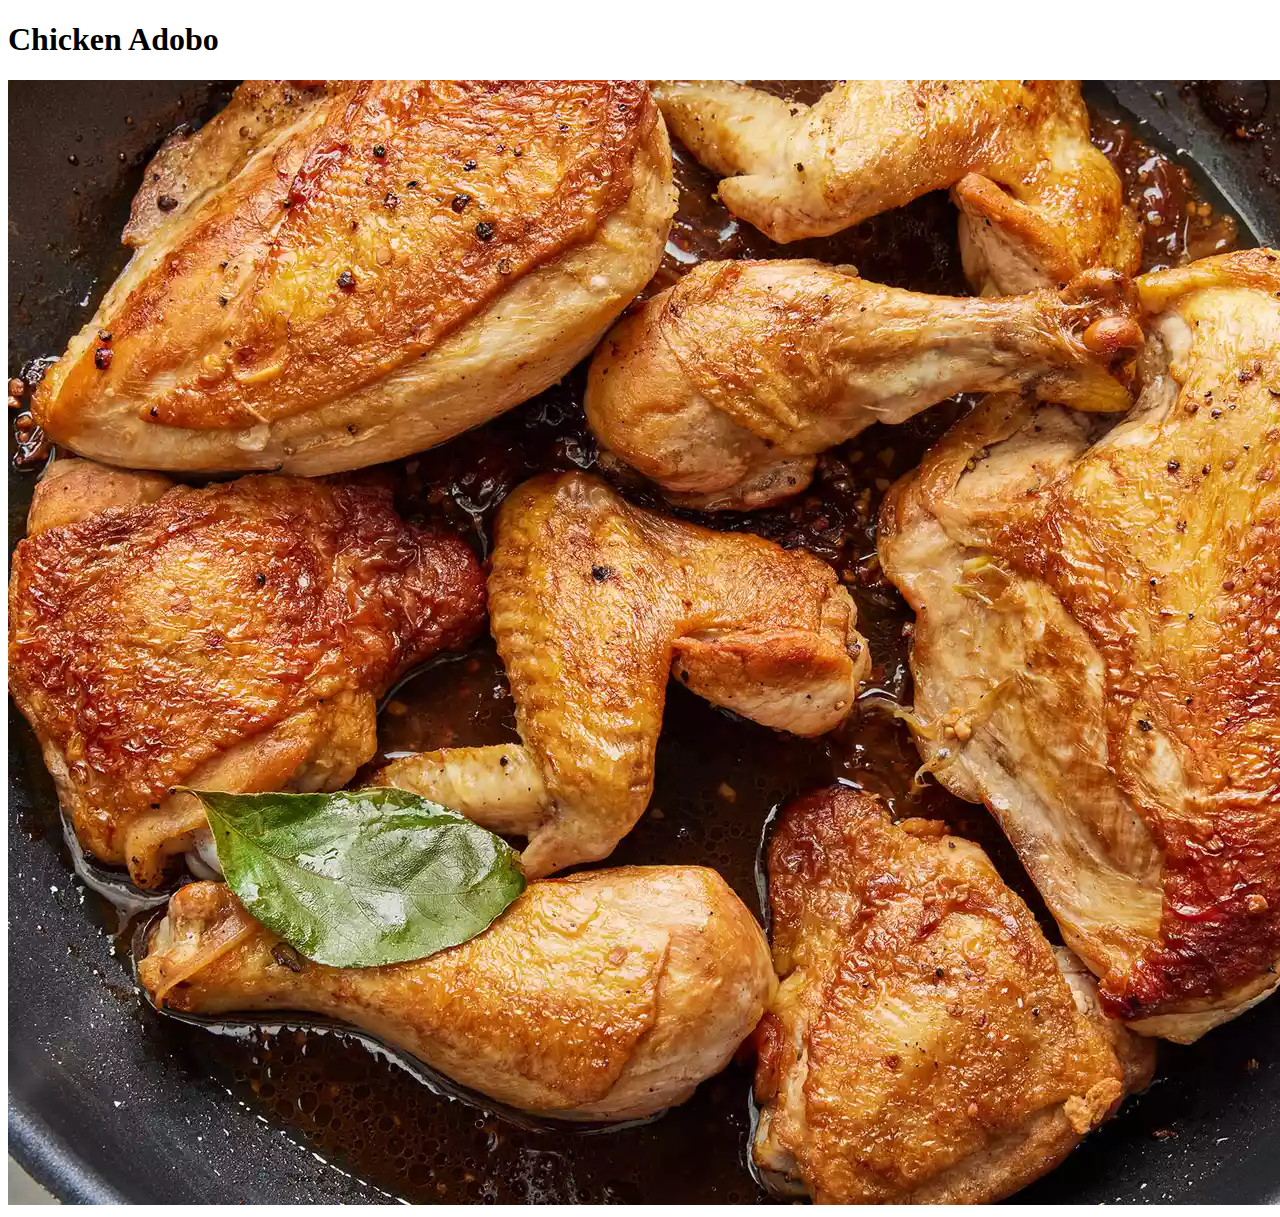
==== recipes/chicken-adobo.html @ 89f6e0b4 "Add images and recipes folder" ====
<!DOCTYPE html>
<html lang="en">
<head>
    <meta charset="UTF-8">
    <meta http-equiv="X-UA-Compatible" content="IE=edge">
    <meta name="viewport" content="width=device-width, initial-scale=1.0">
    <title>Document</title>
</head>
<body>

    <h1>Chicken Adobo</h1>
    <img src="../images/chicken-adobo.png" alt="a photo of chicken adobo">


    
</body>
</html>
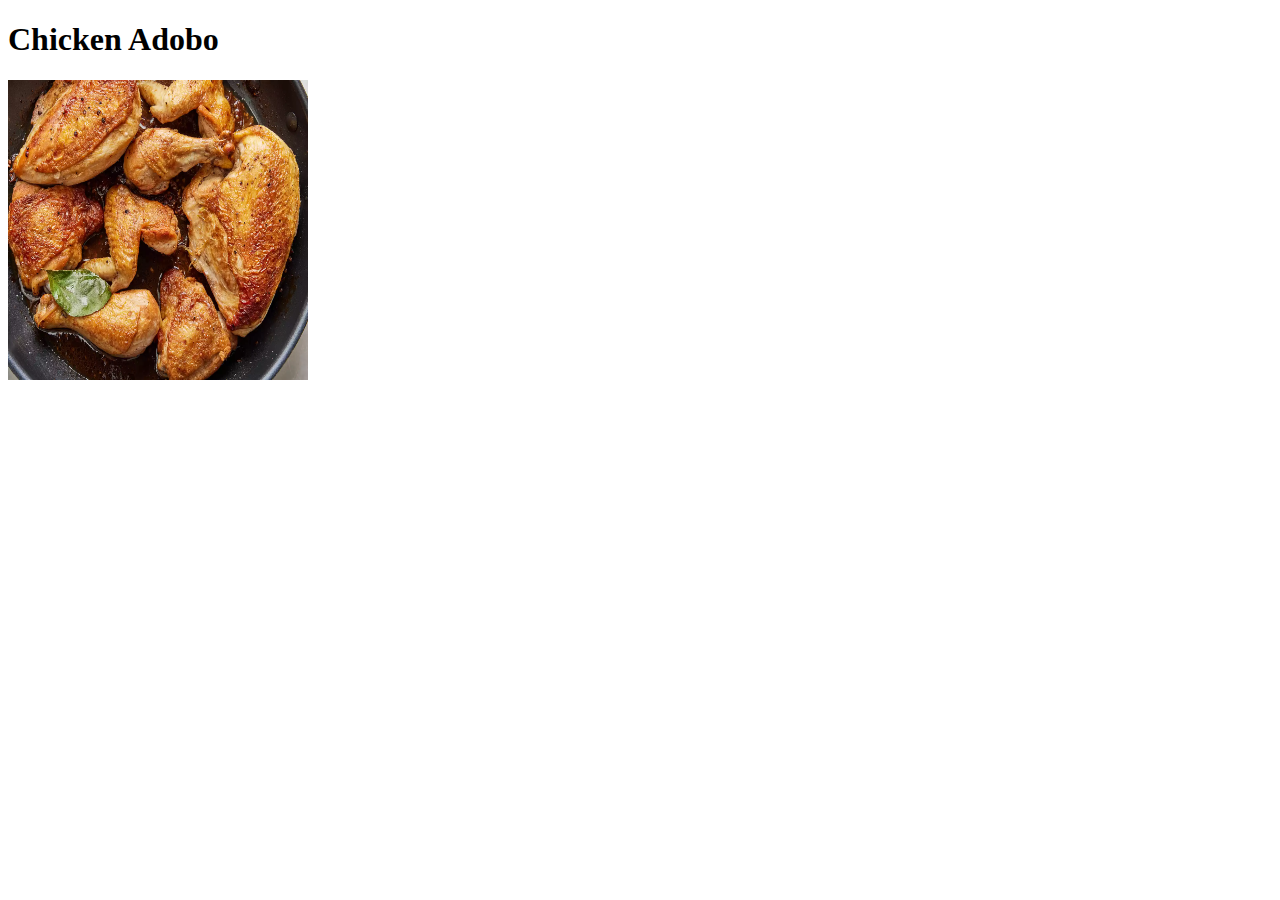
==== commit 91c6a17a: "Modify the size of the chicken adobo img" ====
--- a/recipes/chicken-adobo.html
+++ b/recipes/chicken-adobo.html
@@ -5,11 +5,12 @@
     <meta http-equiv="X-UA-Compatible" content="IE=edge">
     <meta name="viewport" content="width=device-width, initial-scale=1.0">
     <title>Document</title>
+    <link rel="stylesheet" href="../styles.css">
 </head>
 <body>
 
     <h1>Chicken Adobo</h1>
-    <img src="../images/chicken-adobo.png" alt="a photo of chicken adobo">
+    <img class="chicken_adobo_img" src="../images/chicken-adobo.png" alt="a photo of chicken adobo">
 
 
     
--- a/styles.css
+++ b/styles.css
@@ -0,0 +1,6 @@
+
+.chicken_adobo_img {
+    height: 300px;
+    width: 300px;
+    object-fit: fill;
+}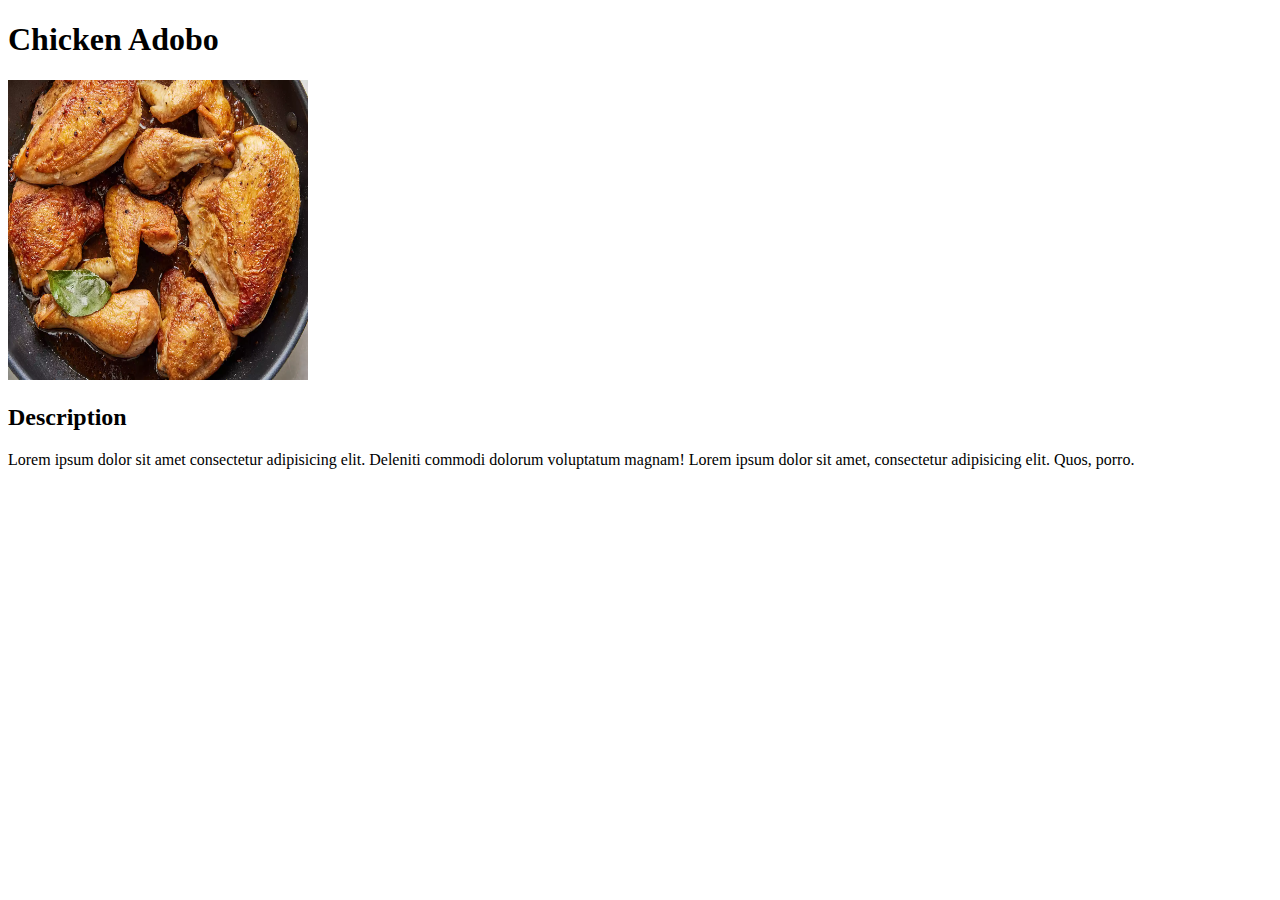
==== commit 78b7d38b: "Add description to chicken adobo img" ====
--- a/recipes/chicken-adobo.html
+++ b/recipes/chicken-adobo.html
@@ -10,7 +10,17 @@
 <body>
 
     <h1>Chicken Adobo</h1>
-    <img class="chicken_adobo_img" src="../images/chicken-adobo.png" alt="a photo of chicken adobo">
+
+    <img class="chicken_adobo_img" src="../images/chicken-adobo.png" 
+         alt="a photo of chicken adobo">
+
+    <h2>Description</h2>
+    <p>Lorem ipsum dolor sit amet consectetur adipisicing elit. 
+    Deleniti commodi dolorum voluptatum magnam!
+    Lorem ipsum dolor sit amet, consectetur adipisicing elit. Quos, porro.</p>
+
+
+
 
 
     
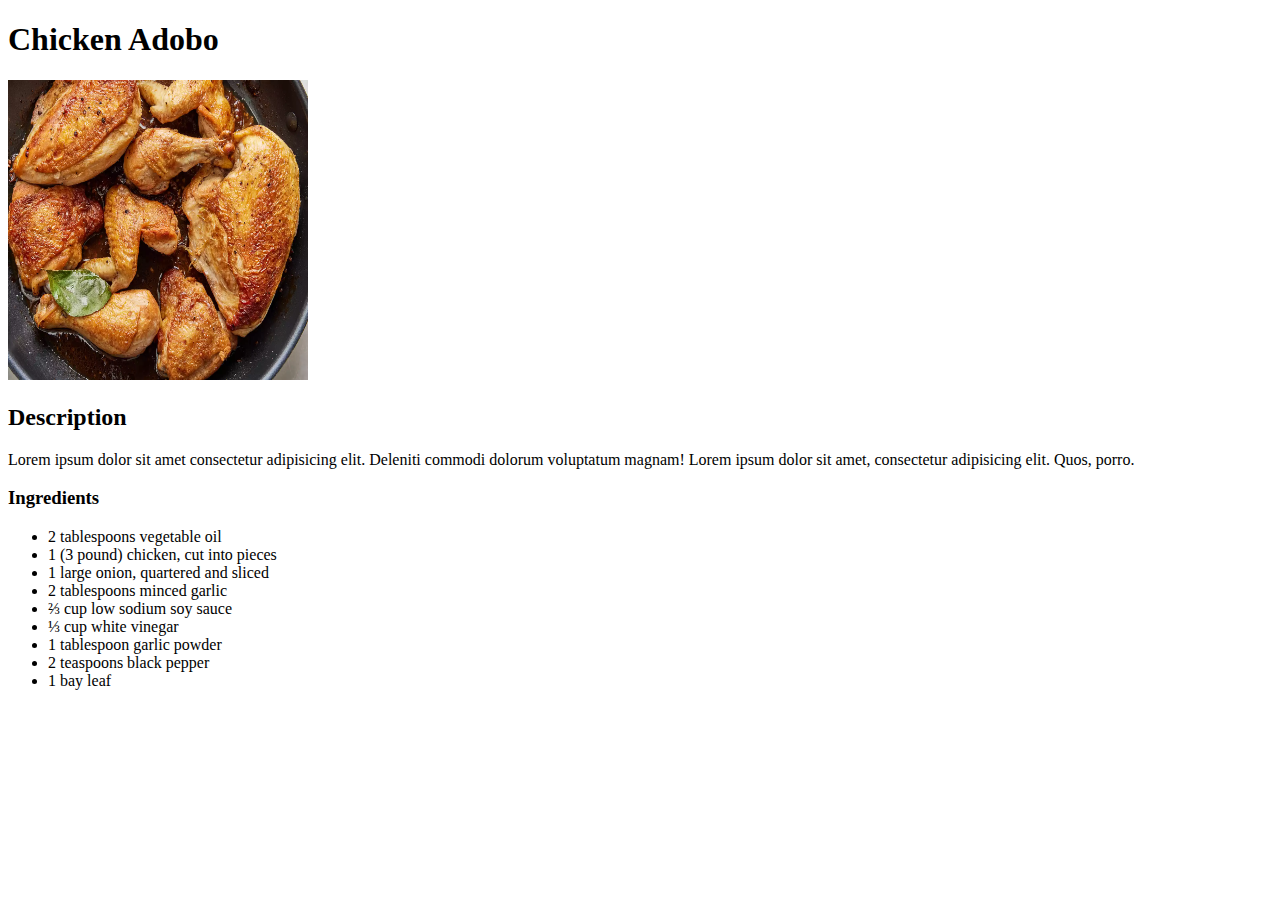
==== commit 08c3c9a7: "Add ingredients list to chicken adobo img" ====
--- a/recipes/chicken-adobo.html
+++ b/recipes/chicken-adobo.html
@@ -19,6 +19,19 @@
     Deleniti commodi dolorum voluptatum magnam!
     Lorem ipsum dolor sit amet, consectetur adipisicing elit. Quos, porro.</p>
 
+    <h3>Ingredients</h3>
+    <ul>
+        <li>2 tablespoons vegetable oil</li>
+        <li>1 (3 pound) chicken, cut into pieces</li>
+        <li>1 large onion, quartered and sliced</li>
+        <li>2 tablespoons minced garlic</li>
+        <li>⅔ cup low sodium soy sauce</li>
+        <li>⅓ cup white vinegar</li>
+        <li>1 tablespoon garlic powder</li>
+        <li>2 teaspoons black pepper</li>
+        <li>1 bay leaf</li>
+    </ul>
+
 
 
 
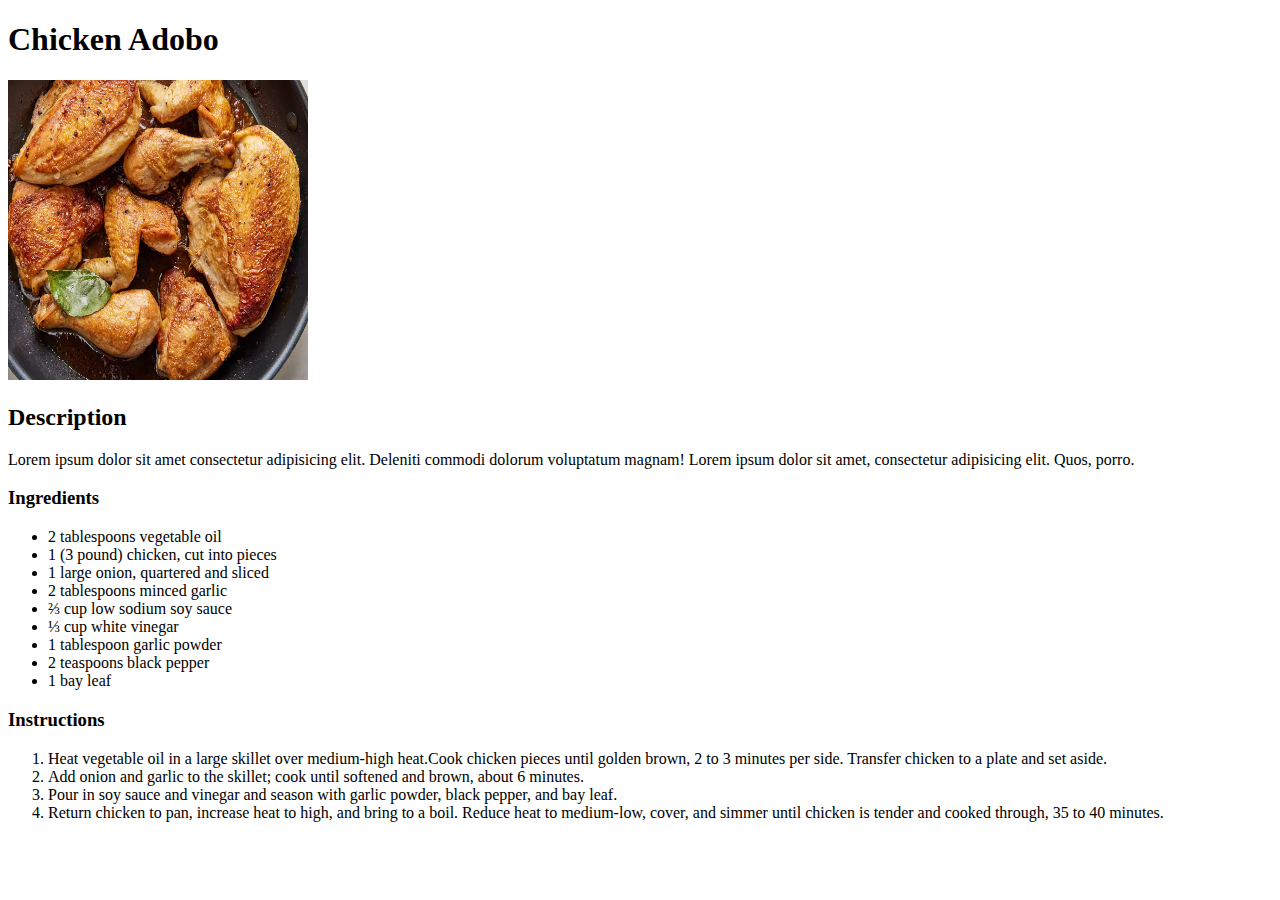
==== commit 88848c94: "Add instructions for making chicken adobo recipe" ====
--- a/recipes/chicken-adobo.html
+++ b/recipes/chicken-adobo.html
@@ -32,6 +32,14 @@
         <li>1 bay leaf</li>
     </ul>
 
+   <h3>Instructions</h3>
+   <ol>
+    <li>Heat vegetable oil in a large skillet over medium-high heat.Cook chicken pieces until golden brown, 2 to 3 minutes per side. Transfer chicken to a plate and set aside.</li>
+    <li>Add onion and garlic to the skillet; cook until softened and brown, about 6 minutes.</li>
+    <li>Pour in soy sauce and vinegar and season with garlic powder, black pepper, and bay leaf.</li>
+    <li>Return chicken to pan, increase heat to high, and bring to a boil. Reduce heat to medium-low, cover, and simmer until chicken is tender and cooked through, 35 to 40 minutes.</li>
+   </ol>
+
 
 
 
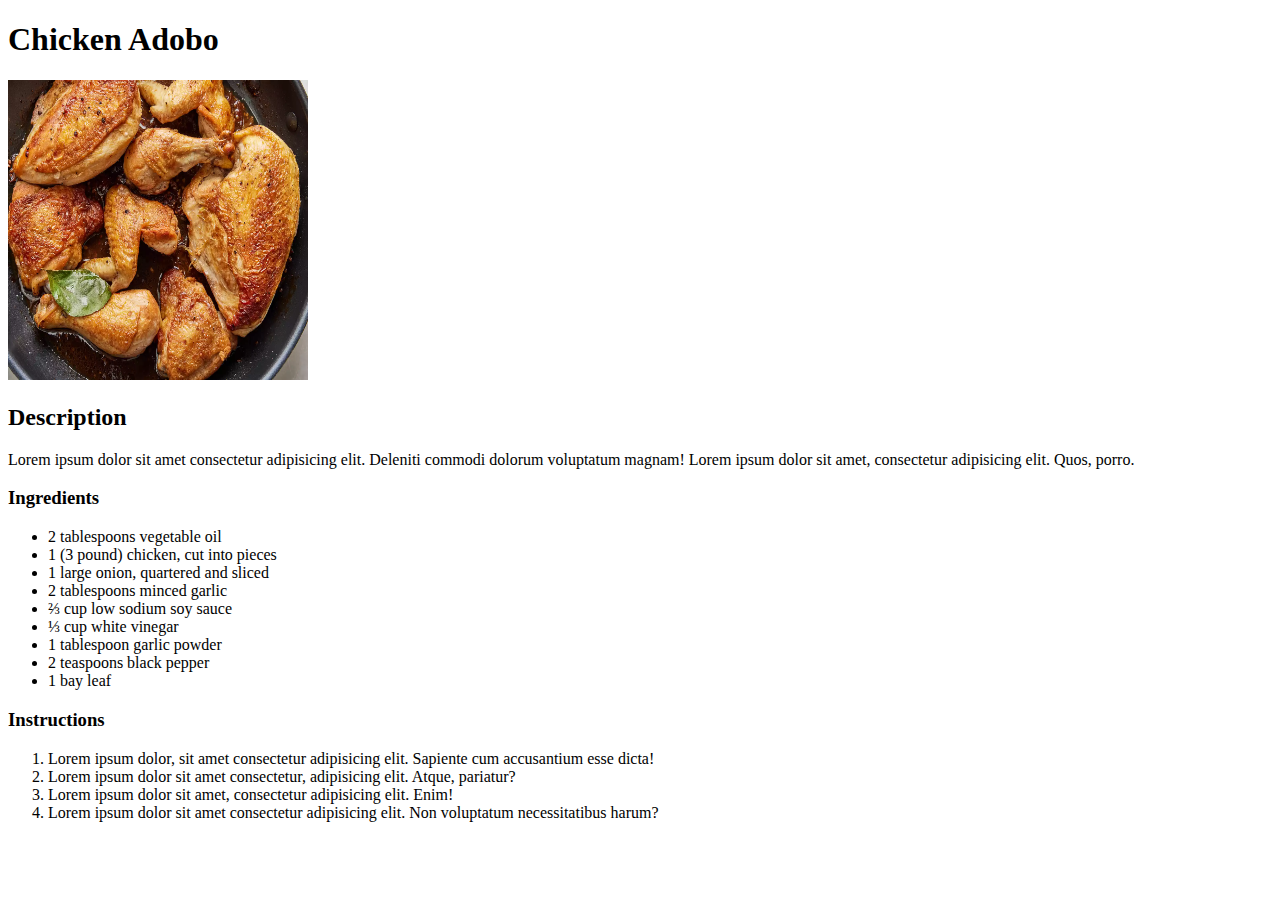
==== commit f5421dcd: "Edit index.html and chicken adobo instructions" ====
--- a/recipes/chicken-adobo.html
+++ b/recipes/chicken-adobo.html
@@ -4,7 +4,7 @@
     <meta charset="UTF-8">
     <meta http-equiv="X-UA-Compatible" content="IE=edge">
     <meta name="viewport" content="width=device-width, initial-scale=1.0">
-    <title>Document</title>
+    <title>Chicken Adobo Recipe</title>
     <link rel="stylesheet" href="../styles.css">
 </head>
 <body>
@@ -33,12 +33,12 @@
     </ul>
 
    <h3>Instructions</h3>
-   <ol>
-    <li>Heat vegetable oil in a large skillet over medium-high heat.Cook chicken pieces until golden brown, 2 to 3 minutes per side. Transfer chicken to a plate and set aside.</li>
-    <li>Add onion and garlic to the skillet; cook until softened and brown, about 6 minutes.</li>
-    <li>Pour in soy sauce and vinegar and season with garlic powder, black pepper, and bay leaf.</li>
-    <li>Return chicken to pan, increase heat to high, and bring to a boil. Reduce heat to medium-low, cover, and simmer until chicken is tender and cooked through, 35 to 40 minutes.</li>
-   </ol>
+    <ol>
+        <li>Lorem ipsum dolor, sit amet consectetur adipisicing elit. Sapiente cum accusantium esse dicta!</li>
+        <li>Lorem ipsum dolor sit amet consectetur, adipisicing elit. Atque, pariatur?</li>
+        <li>Lorem ipsum dolor sit amet, consectetur adipisicing elit. Enim!</li>
+        <li>Lorem ipsum dolor sit amet consectetur adipisicing elit. Non voluptatum necessitatibus harum?</li>
+    </ol>
 
 
 
--- a/styles.css
+++ b/styles.css
@@ -3,4 +3,11 @@
     height: 300px;
     width: 300px;
     object-fit: fill;
-}+}
+
+.wonton-soup-img {
+    height: 300px;
+    width: 300px;
+    object-fit: fill;
+}
+
